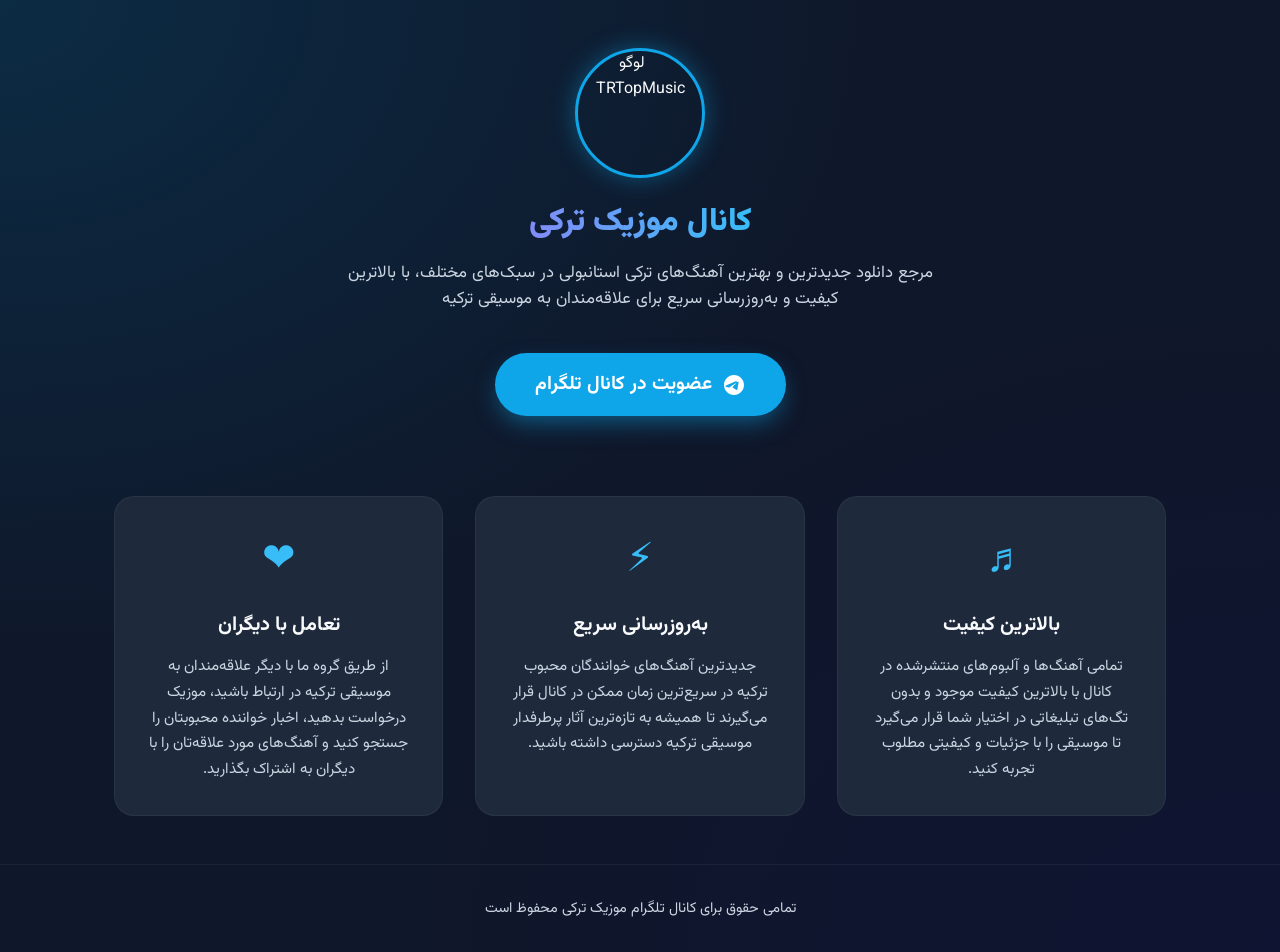
==== index.html @ aad93cf2 "Update index.html" ====
<!DOCTYPE html>
<html lang="fa" dir="rtl">
<head>
    <meta charset="UTF-8">
    <meta name="viewport" content="width=device-width, initial-scale=1.0">
    <meta name="description" content="بهترین کانال تلگرام موزیک ترکی استانبولی. دانلود جدیدترین آهنگ‌های ترکی، پادکست‌ها و ریمیکس‌های جذاب با بالاترین کیفیت در TRTopMusic.">
    <meta name="keywords" content="موزیک ترکی, آهنگ ترکی استانبولی, دانلود آهنگ ترکی, کانال تلگرام آهنگ ترکی, آهنگ جدید ترکیه ای, TRTopMusic">
    <meta name="author" content="TRTopMusic">
    <meta name="robots" content="index, follow">
    
    <title>کانال موزیک ترکی | دانلود آهنگ های جدید ترکی استانبولی</title>

    <!-- Google Fonts: Vazirmatn -->
    <link rel="preconnect" href="https://fonts.googleapis.com">
    <link rel="preconnect" href="https://fonts.gstatic.com" crossorigin>
    <link href="https://fonts.googleapis.com/css2?family=Vazirmatn:wght@300;400;700;900&display=swap" rel="stylesheet">

    <style>
        :root {
            --bg-dark: #0f172a;
            --bg-card: #1e293b;
            --text-main: #f8fafc;
            --text-muted: #cbd5e1;
            --primary-color: #0ea5e9;
            --primary-hover: #0284c7;
            --accent-color: #38bdf8;
        }

        * {
            margin: 0;
            padding: 0;
            box-sizing: border-box;
            font-family: 'Vazirmatn', sans-serif;
        }

        body {
            background-color: var(--bg-dark);
            color: var(--text-main);
            line-height: 1.6;
            overflow-x: hidden;
            background-image: 
                radial-gradient(at 0% 0%, hsla(199,89%,22%,0.4) 0px, transparent 50%),
                radial-gradient(at 100% 100%, hsla(240,60%,15%,0.4) 0px, transparent 50%);
            min-height: 100vh;
            display: flex;
            flex-direction: column;
        }

        header {
            text-align: center;
            padding: 3rem 1rem 2rem 1rem;
            display: flex;
            flex-direction: column;
            align-items: center;
        }

        .channel-logo {
            width: 130px;
            height: 130px;
            border-radius: 50%;
            object-fit: cover;
            border: 3px solid var(--primary-color);
            box-shadow: 0 0 25px rgba(14, 165, 233, 0.4);
            margin-bottom: 1.5rem;
            transition: transform 0.3s ease;
        }

        .channel-logo:hover {
            transform: scale(1.05);
        }

        .hero-badge {
            display: inline-block;
            background: rgba(14, 165, 233, 0.1);
            color: var(--accent-color);
            padding: 0.5rem 1.5rem;
            border-radius: 50px;
            font-size: 0.9rem;
            font-weight: 700;
            margin-bottom: 1.2rem;
            border: 1px solid rgba(14, 165, 233, 0.3);
        }

        h1 {
            font-size: 2rem;
            font-weight: 900;
            margin-bottom: 1rem;
            line-height: 1.3;
            background: linear-gradient(to left, #38bdf8, #818cf8);
            -webkit-background-clip: text;
            -webkit-text-fill-color: transparent;
            max-width: 800px;
        }

        /* استایل زیرنویس – بدون تغییر ظاهری */
        .subtitle {
            font-size: 1.05rem;
            color: var(--text-muted);
            max-width: 600px;
            margin: 0 auto 2.5rem auto;
            font-weight: 400; /* وزن معمولی، مانند قبل */
        }

        .cta-btn {
            display: inline-flex;
            align-items: center;
            justify-content: center;
            background-color: var(--primary-color);
            color: #fff;
            text-decoration: none;
            padding: 1rem 2.5rem;
            border-radius: 50px;
            font-size: 1.2rem;
            font-weight: 700;
            transition: all 0.3s ease;
            box-shadow: 0 10px 25px -5px rgba(14, 165, 233, 0.5);
            animation: pulse 2s infinite;
        }

        .cta-btn:hover {
            background-color: var(--primary-hover);
            transform: translateY(-3px);
            box-shadow: 0 15px 35px -5px rgba(14, 165, 233, 0.6);
        }

        .cta-btn svg {
            margin-left: 10px;
            width: 24px;
            height: 24px;
            fill: currentColor;
        }

        @keyframes pulse {
            0% { box-shadow: 0 0 0 0 rgba(14, 165, 233, 0.4); }
            70% { box-shadow: 0 0 0 15px rgba(14, 165, 233, 0); }
            100% { box-shadow: 0 0 0 0 rgba(14, 165, 233, 0); }
        }

        .features {
            display: grid;
            grid-template-columns: repeat(3, 1fr);
            gap: 2rem;
            padding: 3rem 1.5rem;
            max-width: 1100px;
            margin: 0 auto;
            width: 100%;
            flex: 1;
        }

        .feature-card {
            background-color: var(--bg-card);
            padding: 2rem;
            border-radius: 20px;
            text-align: center;
            border: 1px solid rgba(255, 255, 255, 0.05);
            transition: transform 0.3s ease, box-shadow 0.3s ease;
        }

        .feature-card:hover {
            transform: translateY(-8px);
            box-shadow: 0 20px 40px -10px rgba(0,0,0,0.5);
            border-color: rgba(14, 165, 233, 0.3);
        }

        .feature-icon {
            font-size: 2.5rem;
            margin-bottom: 1rem;
            color: var(--accent-color);
        }

        /* استایل یکسان برای h2 و h3 داخل کارت */
        .feature-card h2,
        .feature-card h3 {
            font-size: 1.25rem;
            margin-bottom: 0.8rem;
            font-weight: 700;
        }

        .feature-card p {
            color: var(--text-muted);
            font-size: 0.95rem;
            line-height: 1.7;
        }

        footer {
            text-align: center;
            padding: 2rem;
            margin-top: auto;
            border-top: 1px solid rgba(255, 255, 255, 0.05);
            color: var(--text-muted);
            font-size: 0.9rem;
        }

        @media (max-width: 850px) {
            .features {
                grid-template-columns: 1fr;
                gap: 1.25rem;
                padding: 2rem 1.25rem;
            }
        }

        @media (max-width: 600px) {
            header { padding-top: 2rem; }
            .channel-logo { width: 110px; height: 110px; }
            h1 { font-size: 1.7rem; }
            .hero-badge { font-size: 0.8rem; }
            .subtitle { font-size: 0.95rem; padding: 0 0.5rem; }
            .cta-btn { width: 100%; max-width: 320px; font-size: 1.1rem; }
        }
    </style>
</head>
<body>

    <header>
        <img src="https://cdn4.telesco.pe/file/[base64].jpg" alt="لوگو TRTopMusic" class="channel-logo">
        
        <h1>کانال موزیک ترکی</h1>

        <!-- زیرنویس به h2 تبدیل شد، اما استایل کاملاً یکسان باقی ماند -->
        <h2 class="subtitle">مرجع دانلود جدیدترین و بهترین آهنگ‌های ترکی استانبولی در سبک‌های مختلف، با بالاترین کیفیت و به‌روزرسانی سریع برای علاقه‌مندان به موسیقی ترکیه</h2>
        
        <a href="https://t.me/trtopmusic" class="cta-btn" target="_blank" rel="noopener noreferrer">
            <svg viewBox="0 0 24 24">
                <path d="M12 2C6.48 2 2 6.48 2 12s4.48 10 10 10 10-4.48 10-10S17.52 2 12 2zm4.64 6.8c-.15 1.58-.8 5.42-1.13 7.19-.14.75-.42 1-.68 1.03-.58.05-1.02-.38-1.58-.75-.88-.58-1.38-.94-2.23-1.5-.99-.65-.35-1.01.22-1.59.15-.15 2.71-2.48 2.76-2.69.01-.03.01-.14-.07-.2-.08-.06-.19-.04-.27-.02-.12.02-1.96 1.25-5.54 3.69-.52.36-1 .53-1.42.52-.47-.01-1.37-.26-2.03-.48-.82-.27-1.47-.42-1.42-.88.03-.24.29-.48.79-.74 3.08-1.34 5.15-2.23 6.19-2.66 2.95-1.23 3.56-1.45 3.96-1.46.09 0 .28.02.41.11.11.08.14.19.15.28.01.1-.01.21-.02.25z"/>
            </svg>
            عضویت در کانال تلگرام
        </a>
    </header>

    <main class="features">
        <article class="feature-card">
            <div class="feature-icon">♬</div>
            <h3>بالاترین کیفیت</h3> <!-- تبدیل به h3 شد -->
            <p>تمامی آهنگ‌ها و آلبوم‌های منتشرشده در کانال با بالاترین کیفیت موجود و بدون تگ‌های تبلیغاتی در اختیار شما قرار می‌گیرد تا موسیقی را با جزئیات و کیفیتی مطلوب تجربه کنید.</p>
        </article>

        <article class="feature-card">
            <div class="feature-icon">⚡︎</div>
            <h3>به‌روزرسانی سریع</h3> <!-- تبدیل به h3 شد -->
            <p>جدیدترین آهنگ‌های خوانندگان محبوب ترکیه در سریع‌ترین زمان ممکن در کانال قرار می‌گیرند تا همیشه به تازه‌ترین آثار پرطرفدار موسیقی ترکیه دسترسی داشته باشید.</p>
        </article>

        <article class="feature-card">
            <div class="feature-icon">❤︎</div>
            <h3>تعامل با دیگران</h3> <!-- تبدیل به h3 شد -->
            <p>از طریق گروه ما با دیگر علاقه‌مندان به موسیقی ترکیه در ارتباط باشید، موزیک درخواست بدهید، اخبار خواننده محبوبتان را جستجو کنید و آهنگ‌های مورد علاقه‌تان را با دیگران به اشتراک بگذارید.</p>
        </article>
    </main>

    <footer>
        <p> تمامی حقوق برای کانال تلگرام موزیک ترکی محفوظ است</p>
    </footer>

</body>
</html>
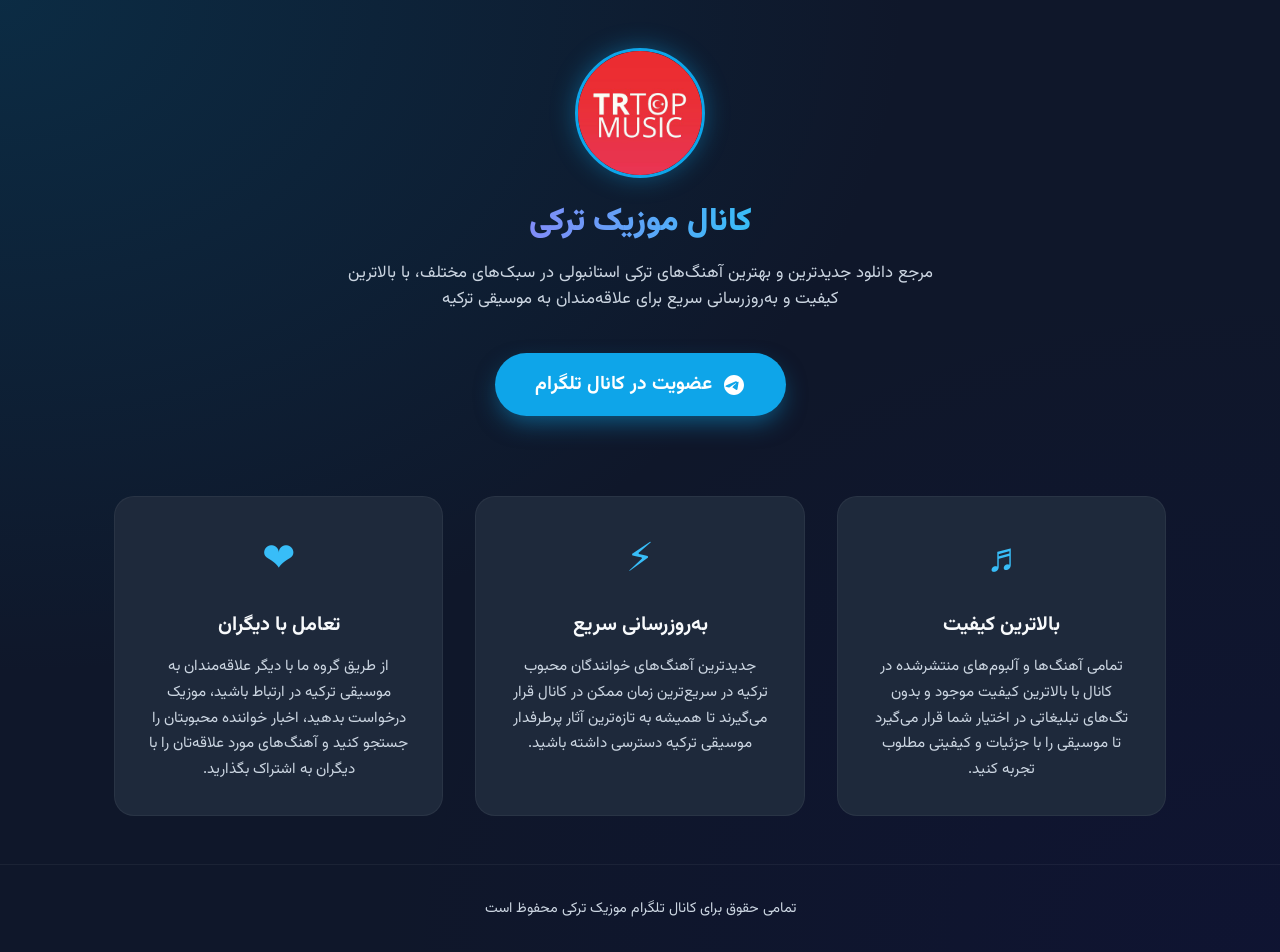
==== commit 09e4b814: "Update index.html" ====
--- a/index.html
+++ b/index.html
@@ -212,7 +212,7 @@
 <body>
 
     <header>
-        <img src="https://cdn4.telesco.pe/file/[base64].jpg" alt="لوگو TRTopMusic" class="channel-logo">
+        <img src="logo.jpg" alt="trtopmusic" class="channel-logo">
         
         <h1>کانال موزیک ترکی</h1>
 
